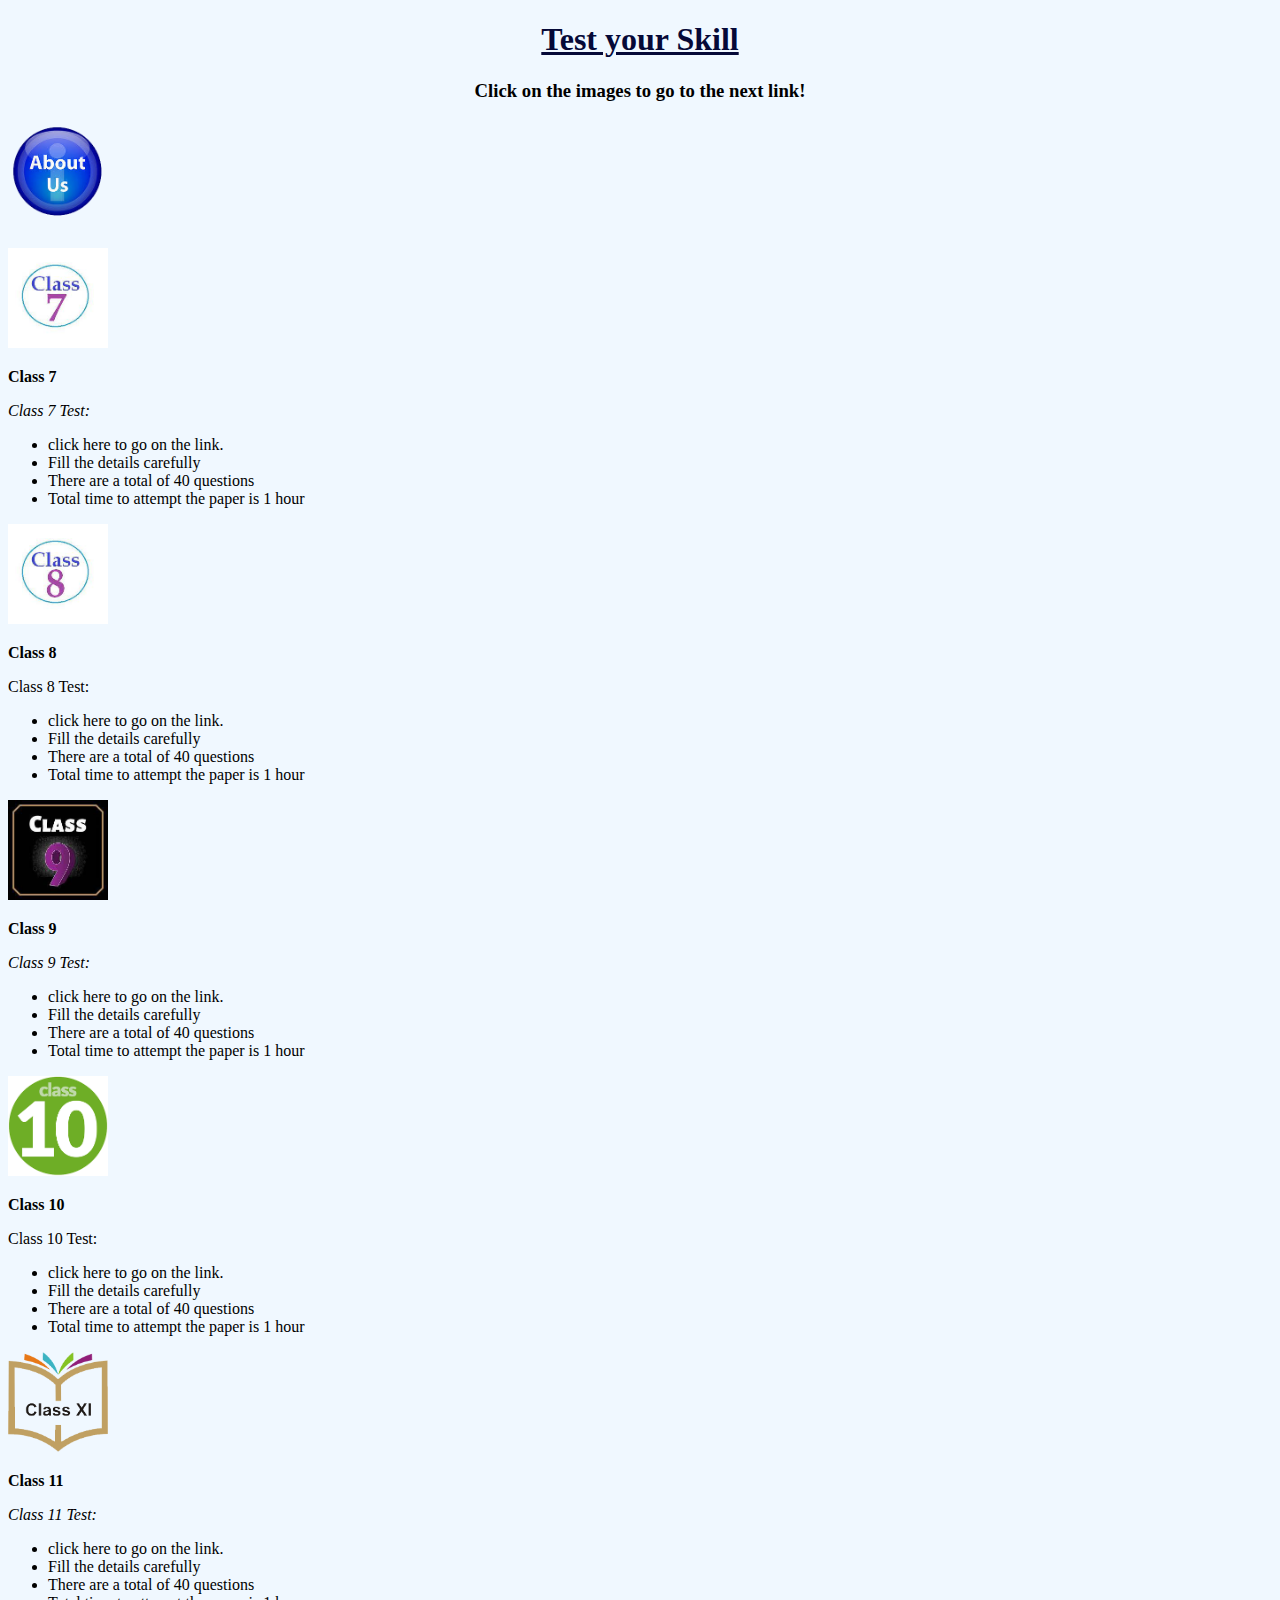
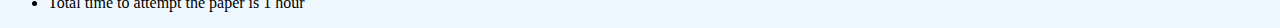
==== index.html @ 5e9f4f32 "Add files via upload" ====
<!DOCTYPE html>
<html>

<head>
  <title>Ayushi Website</title>
 
  <link rel="stylesheet"
    type="text/css"
    href="style.css"/>
</head>

<body style="background-color: #F0F8FF;">

  <div class="head">
    <font color = #050938>
      <h1><b><u><center>
        Test your Skill
      </center></u></b></h1>
    </font>
    <center><h3>Click on the images to go to the next link!</h3></center>
  </div>

  

  <div class="menu">
    <h2> <a href="about.html"><b><img src="about.png" width=100 height=100></b></a>
  </div>

  <div class="grid">
    <div class="class">
      <div class="img">
      <a href="https://forms.gle/67kh1caXVk8qPmyq8" target="_blank"><img src="class7.png" width=100 height=100></a>
    </div>
    <div class="para">
      <p><b>
       Class 7</b></p>
    </div>
      <p><i>Class 7 Test:</i></p>
      <ul>
        <li> click here to go on the link.<br></li>
        <li>Fill the details carefully</li>
        <li>There are a total of 40 questions</li>
        <li>Total time to attempt the paper is 1 hour</li>
      </ul>
    </div>

    <div class="class">
      <div class="img">
      <a href="https://forms.gle/iyARYP15kNhiVjCe8" target="_blank"><img src="class8.png" width=100 height=100></a>
    </div>
    <div class="para">
      <p><b>
       Class 8</b></p>
    </div>
      <p>Class 8 Test:</p>
      <ul>
        <li> click here to go on the link.<br></li>
        <li>Fill the details carefully</li>
        <li>There are a total of 40 questions</li>
        <li>Total time to attempt the paper is 1 hour</li>
      </ul>
    </div>

    <div class="class">
      <div class="img">
      <a href="https://forms.gle/DXe7cHjoXpYbTLRX8" target="_blank"><img src="class9.png" width=100
          height=100></a>
        </div>
        <div class="para">
          <p><b>
           Class 9</b></p>
        </div>
      <p><i>Class 9 Test:</i></p>
      <ul>
        <li> click here to go on the link.<br></li>
        <li>Fill the details carefully</li>
        <li>There are a total of 40 questions</li>
        <li>Total time to attempt the paper is 1 hour</li>
      </ul>
    </div>

    <div class="class">
      <div class="img">
      <a href="https://forms.gle/gEmTkBRaNibSriqe6" target="_blank"><img src="class10.png" width=100 height=100></a>
    </div>
    <div class="para">
      <p><b>
       Class 10</b></p>
    </div>
      <p>Class 10 Test:</p>
      <ul>
        <li> click here to go on the link.<br></li>
        <li>Fill the details carefully</li>
        <li>There are a total of 40 questions</li>
        <li>Total time to attempt the paper is 1 hour</li>
      </ul>
    </div>

    <div class="class">
      <div class="img">
      <a href="https://forms.gle/J9Et3h52nRZ1AJMy7" target="_blank"><img src="class11.png" width=100
          height=100></a>
        </div>
        <div class="para">
          <p><b>
           Class 11</b></p>
        </div>
      <p><i>Class 11 Test:</i></p>
      <ul>
        <li> click here to go on the link.<br></li>
        <li>Fill the details carefully</li>
        <li>There are a total of 40 questions</li>
        <li>Total time to attempt the paper is 1 hour</li>
      </ul>
  </div>

</body>

</html>
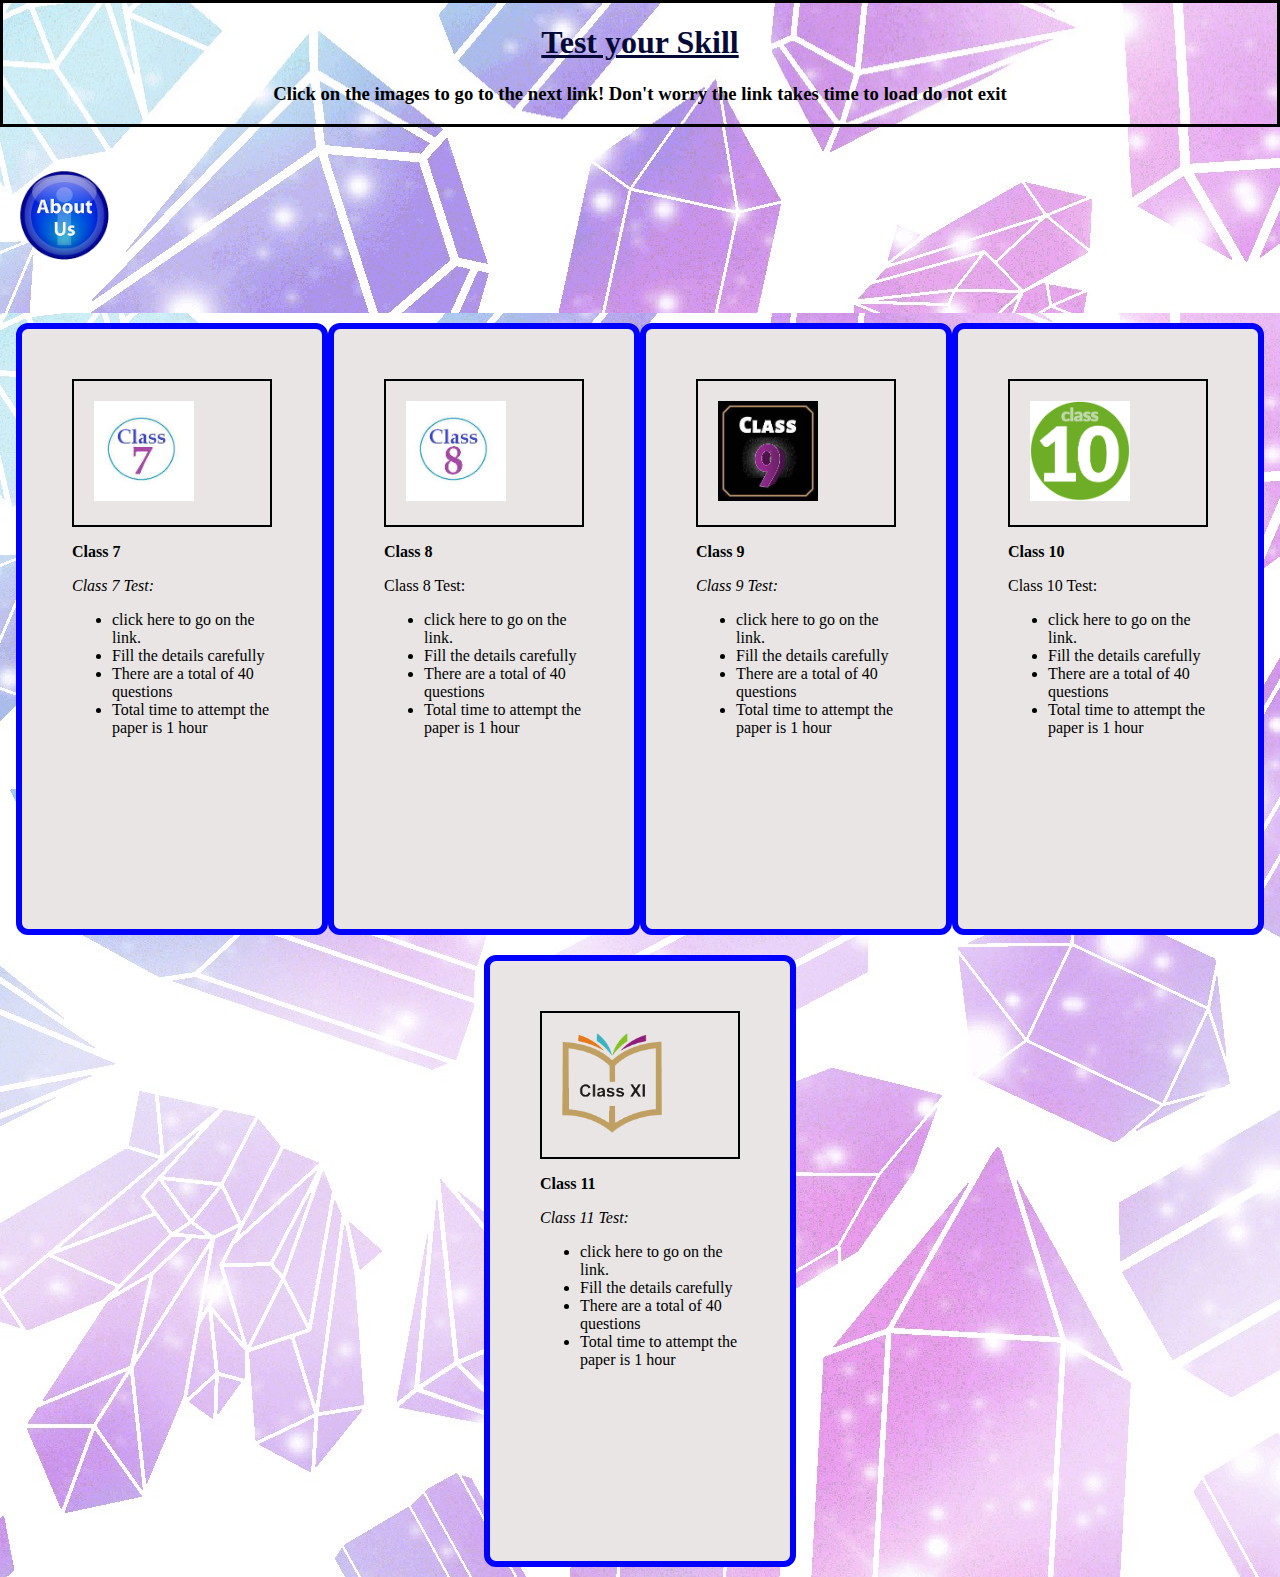
==== commit 6238a388: "Update index.html" ====
--- a/index.html
+++ b/index.html
@@ -18,7 +18,8 @@
         Test your Skill
       </center></u></b></h1>
     </font>
-    <center><h3>Click on the images to go to the next link!</h3></center>
+    <center><h3>Click on the images to go to the next link!
+      Don't worry the link takes time to load do not exit</h3></center>
   </div>
 
   
@@ -117,4 +118,4 @@
 
 </body>
 
-</html>+</html>
--- a/style.css
+++ b/style.css
@@ -0,0 +1,80 @@
+body{
+  margin: 0px;
+  background-image: url(bg.png);
+}
+
+.head{
+      
+  background-color:white;
+  background-image: url(bg.png);
+  border:solid;
+  font-family: fantasy;
+   }
+
+   .note{
+     background-image: url(bg2.png);
+     border: dotted;
+     
+   }
+
+   .menu{
+     display: flex;
+     justify-content: start;
+    
+     padding: 15px;
+     font-size: 20px;
+     font-family: sans-serif;
+     font-weight: 400;
+     color: #000000;
+     
+     
+   }
+
+   .img{
+    border: 2px solid #000000;
+    padding: 10%;
+   }
+
+.grid {
+  background: darkred;
+  background-color: #F0F8FF;
+  background-image: url(bg.png);
+  display: flex;
+  justify-content: center;
+  flex-direction: row;
+  text-align: left;
+  flex-wrap: wrap;
+}
+
+.class {
+  border: 1px solid #0000FF;
+  margin-top: 10px;
+  margin-bottom: 10px;
+  width: 200px;
+  height: 500px;
+  padding: 50px;
+  background-color:#E8E5E4;
+  border-width: 6px;
+  border-radius: 12px;
+  
+}
+.class:hover{
+  transform: scale(1.2);
+  
+}
+
+a:link{
+  transform: scale(1.2);
+  color: black;
+  font-family: Impact, Haettenschweiler, 'Arial Narrow Bold', sans-serif;
+}
+
+
+a:visited{
+  color: purple;
+  font-family: Impact, Haettenschweiler, 'Arial Narrow Bold', sans-serif;
+}
+.img:hover{
+  background-color: rgba(250, 10, 10, 0.349);
+  color:  black;
+}
